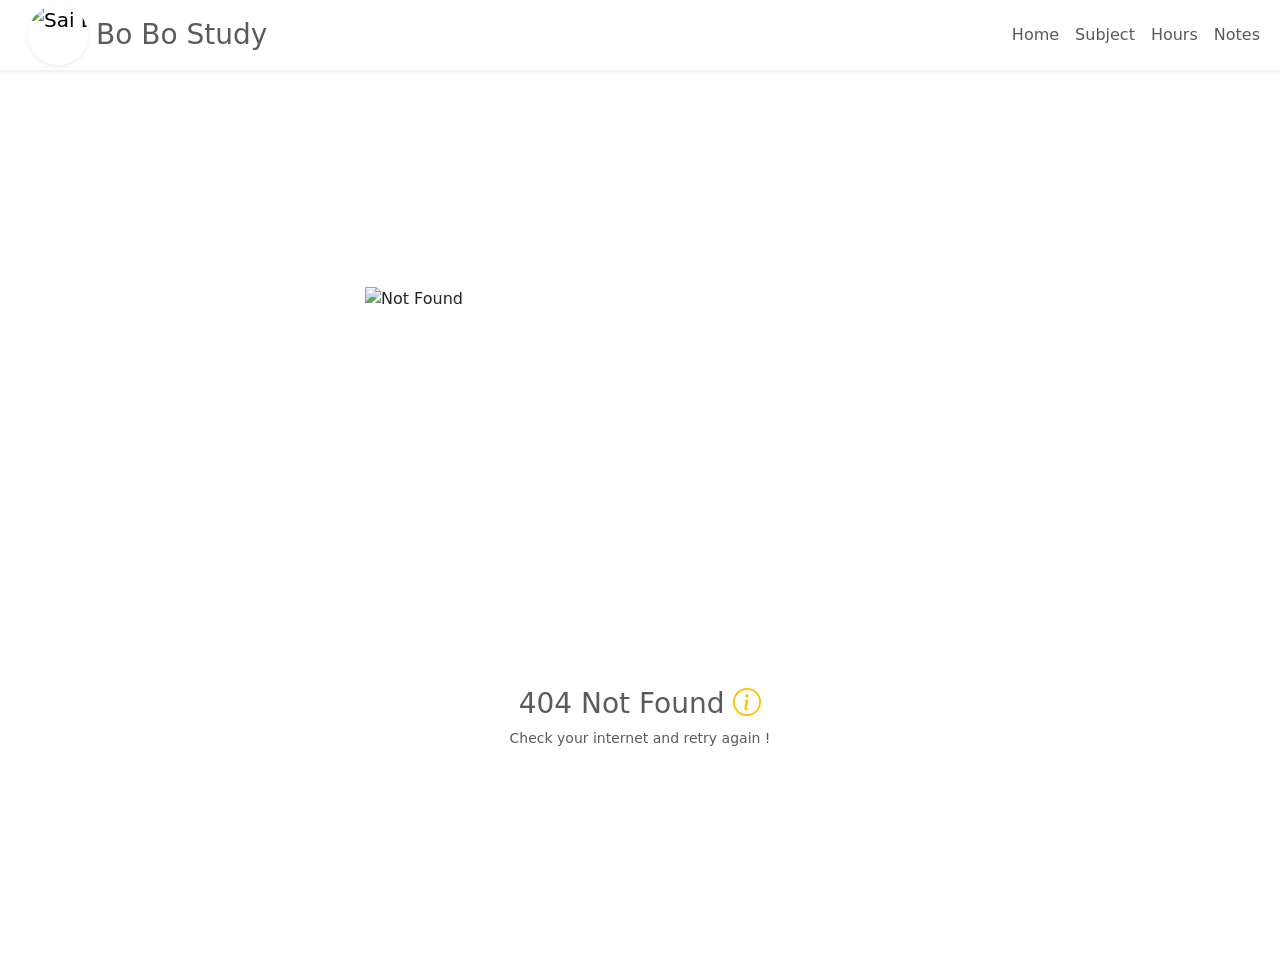
==== index.html @ bb25c179 "Upload bobolearn" ====
<!doctype html><html lang="en"><head><meta charset="utf-8"/><link rel="icon" href="/favicon.ico"/><meta name="viewport" content="width=device-width,initial-scale=1"/><meta name="theme-color" content="#000000"/><meta name="description" content="Web site created using create-react-app"/><link rel="apple-touch-icon" href="/logo192.png"/><link href="https://cdn.jsdelivr.net/npm/bootstrap@5.3.1/dist/css/bootstrap.min.css" rel="stylesheet"/><script src="https://cdn.jsdelivr.net/npm/bootstrap@5.3.1/dist/js/bootstrap.bundle.min.js"></script><link rel="stylesheet" href="https://cdn.jsdelivr.net/npm/bootstrap-icons@1.3.0/font/bootstrap-icons.css"/><link rel="manifest" href="/manifest.json"/><title>Dyno Learn</title><script defer="defer" src="/static/js/main.fb062272.js"></script><link href="/static/css/main.fc777674.css" rel="stylesheet"></head><body><noscript>You need to enable JavaScript to run this app.</noscript><div id="root"></div></body></html>
---- static/css/main.fc777674.css ----
.active,.nav-link:hover{color:#daa520!important}
/*# sourceMappingURL=main.fc777674.css.map*/
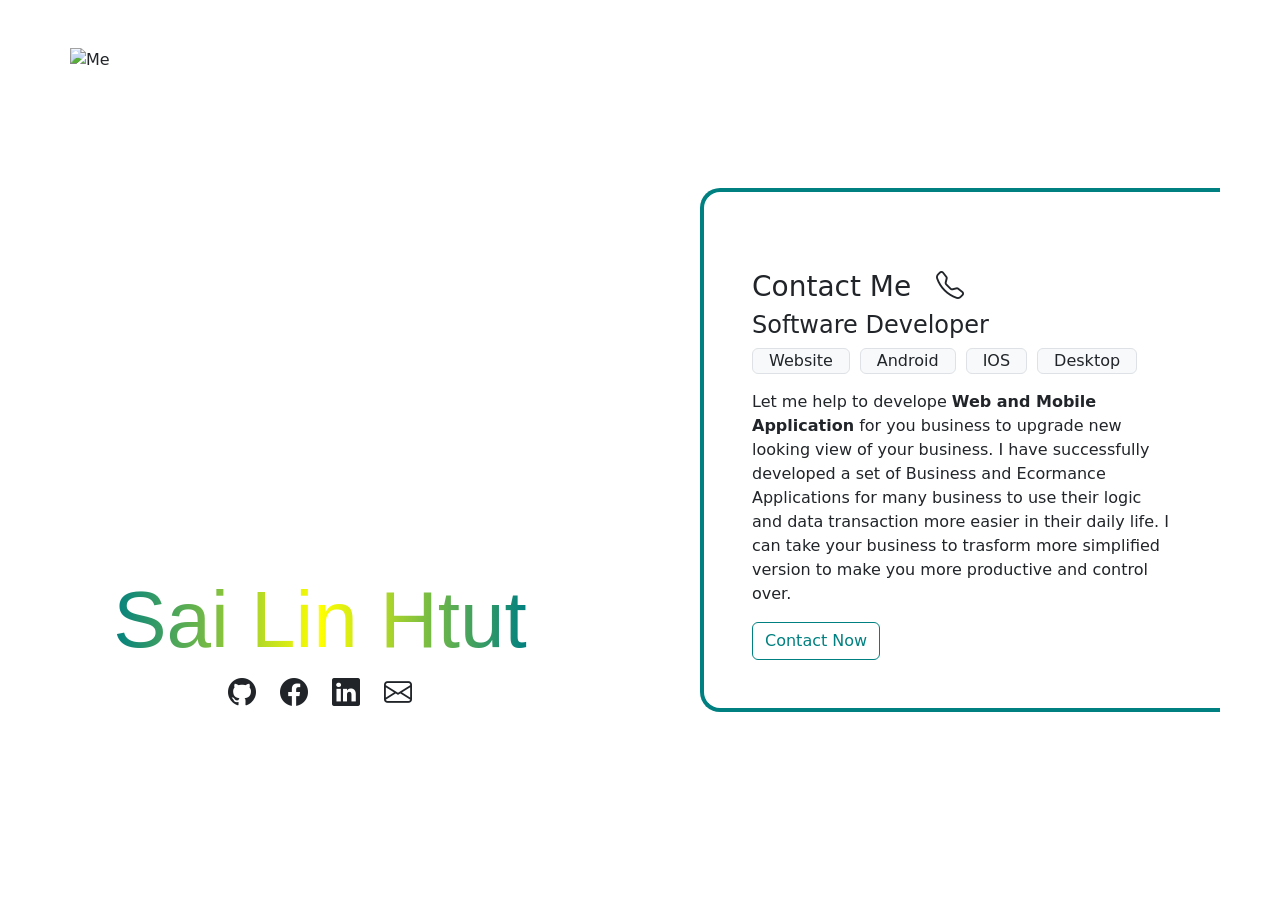
==== commit 8ea6f0f7: "Add contact me" ====
--- a/index.html
+++ b/index.html
@@ -1 +1,184 @@
-<!doctype html><html lang="en"><head><meta charset="utf-8"/><link rel="icon" href="/favicon.ico"/><meta name="viewport" content="width=device-width,initial-scale=1"/><meta name="theme-color" content="#000000"/><meta name="description" content="Web site created using create-react-app"/><link rel="apple-touch-icon" href="/logo192.png"/><link href="https://cdn.jsdelivr.net/npm/bootstrap@5.3.1/dist/css/bootstrap.min.css" rel="stylesheet"/><script src="https://cdn.jsdelivr.net/npm/bootstrap@5.3.1/dist/js/bootstrap.bundle.min.js"></script><link rel="stylesheet" href="https://cdn.jsdelivr.net/npm/bootstrap-icons@1.3.0/font/bootstrap-icons.css"/><link rel="manifest" href="/manifest.json"/><title>Dyno Learn</title><script defer="defer" src="/static/js/main.fb062272.js"></script><link href="/static/css/main.fc777674.css" rel="stylesheet"></head><body><noscript>You need to enable JavaScript to run this app.</noscript><div id="root"></div></body></html>+<!DOCTYPE html>
+<html lang="en">
+  <head>
+    <meta charset="UTF-8" />
+    <meta name="viewport" content="width=device-width, initial-scale=1.0" />
+    <title>Contact Us</title>
+    <link
+      href="https://cdn.jsdelivr.net/npm/bootstrap@5.3.1/dist/css/bootstrap.min.css"
+      rel="stylesheet"
+      integrity="sha384-4bw+/aepP/YC94hEpVNVgiZdgIC5+VKNBQNGCHeKRQN+PtmoHDEXuppvnDJzQIu9"
+      crossorigin="anonymous"
+    />
+    <!-- Option 1: Include in HTML -->
+    <link
+      rel="stylesheet"
+      href="https://cdn.jsdelivr.net/npm/bootstrap-icons@1.3.0/font/bootstrap-icons.css"
+    />
+    <link rel="shortcut icon" href="./favicon.ico" type="image/x-icon" />
+  </head>
+  <style>
+    .coding-background {
+      background: url("https://blog-media.byjusfutureschool.com/bfs-blog/2022/08/03035002/Article-Image-945%C3%97498.jpg");
+      background-size: 100%;
+      background-position: center;
+      background-repeat: no-repeat;
+      background-attachment: fixed;
+    }
+
+    .responsive-box {
+      height: 100vh;
+    }
+
+    .curved-line {
+      border-top-left-radius: 20px;
+      border-bottom-left-radius: 20px;
+      border-bottom: 4px solid teal;
+      border-left: 4px solid teal;
+      border-top: 4px solid teal;
+    }
+
+    .text-linear-gradient {
+      font-family: Arial, Helvetica, sans-serif;
+      background: linear-gradient(to right, teal, yellow, teal);
+      -webkit-text-fill-color: transparent;
+      -webkit-background-clip: text;
+    }
+
+    .social-link {
+      transform: 0.3s;
+    }
+
+    .name-text {
+      font-size: 5em;
+    }
+
+    .social-link:hover {
+      color: teal;
+    }
+
+    .png-dropshadow:hover {
+      color: grey !important;
+      width: 50px;
+    }
+
+    .chip {
+      cursor: pointer;
+    }
+
+    .chip:hover {
+      color: teal;
+    }
+
+    .btn-outline-primary {
+      /* background-color: teal !important; */
+      border-color: teal !important;
+      color: teal !important;
+    }
+
+    .btn-outline-primary:hover,
+    .btn-outline-primary:active,
+    .btn-outline-primary:visited,
+    .btn-outline-primary:focus {
+      background-color: teal !important;
+      border-color: teal !important;
+      color: white !important;
+    }
+
+    @media only screen and (max-width: 400px) {
+      .responsive-box {
+        height: auto;
+      }
+
+      .name-text {
+        font-size: 3em;
+      }
+
+      .about-me {
+        align-items: start !important;
+        background-color: red !important;
+      }
+    }
+  </style>
+
+  <body>
+    <div class="container-fluid">
+      <div class="row">
+        <div class="col-12 col-lg-6 mb-5 mb-lg-0">
+          <div
+            class="container d-flex flex-column align-items-center justify-content-start pt-5 responsive-box"
+          >
+            <img
+              src="https://www.getillustrations.com/photos/pack/3d-avatar-male_lg.png"
+              alt="Me"
+              class="img-fluid"
+              width="500"
+              height="500"
+            />
+            <h1 class="mt-4 text-linear-gradient name-text" style="color: teal">
+              Sai Lin Htut
+            </h1>
+            <div class="row">
+              <div class="col-3">
+                <i class="bi bi-github h3 social-link png-dropshadow"></i>
+              </div>
+              <div class="col-3">
+                <i class="bi bi-facebook h3 social-link png-dropshadow"></i>
+              </div>
+              <div class="col-3">
+                <i class="bi bi-linkedin h3 social-link png-dropshadow"></i>
+              </div>
+              <div class="col-3">
+                <i class="bi bi-envelope h3 social-link png-dropshadow"></i>
+              </div>
+            </div>
+          </div>
+        </div>
+        <div class="col-12 col-lg-6">
+          <div
+            class="container p-lg-5 d-flex flex-column align-items-start justify-content-lg-center responsive-box"
+          >
+            <div class="curved-line p-5">
+              <div style="height: 30px"></div>
+              <p class="h3">Contact Me <i class="bi bi-telephone ms-3"></i></p>
+              <p class="h4">Software Developer</p>
+              <div class="d-flex mb-3" style="gap: 10px">
+                <div
+                  class="px-3 py-0 bg-light border border-grey rounded fw-medium chip"
+                >
+                  Website
+                </div>
+                <div
+                  class="px-3 py-0 bg-light border border-grey rounded fw-medium chip"
+                >
+                  Android
+                </div>
+                <div
+                  class="px-3 py-0 bg-light border border-grey rounded fw-medium chip"
+                >
+                  IOS
+                </div>
+                <div
+                  class="px-3 py-0 bg-light border border-grey rounded fw-medium chip"
+                >
+                  Desktop
+                </div>
+              </div>
+              <p>
+                Let me help to develope
+                <strong>Web and Mobile Application</strong> for you business to
+                upgrade new looking view of your business. I have successfully
+                developed a set of Business and Ecormance Applications for many
+                business to use their logic and data transaction more easier in
+                their daily life. I can take your business to trasform more
+                simplified version to make you more productive and control over.
+              </p>
+              <div class="my-3"></div>
+              <button class="btn btn-outline-primary">Contact Now</button>
+            </div>
+          </div>
+        </div>
+      </div>
+    </div>
+  </body>
+</html>
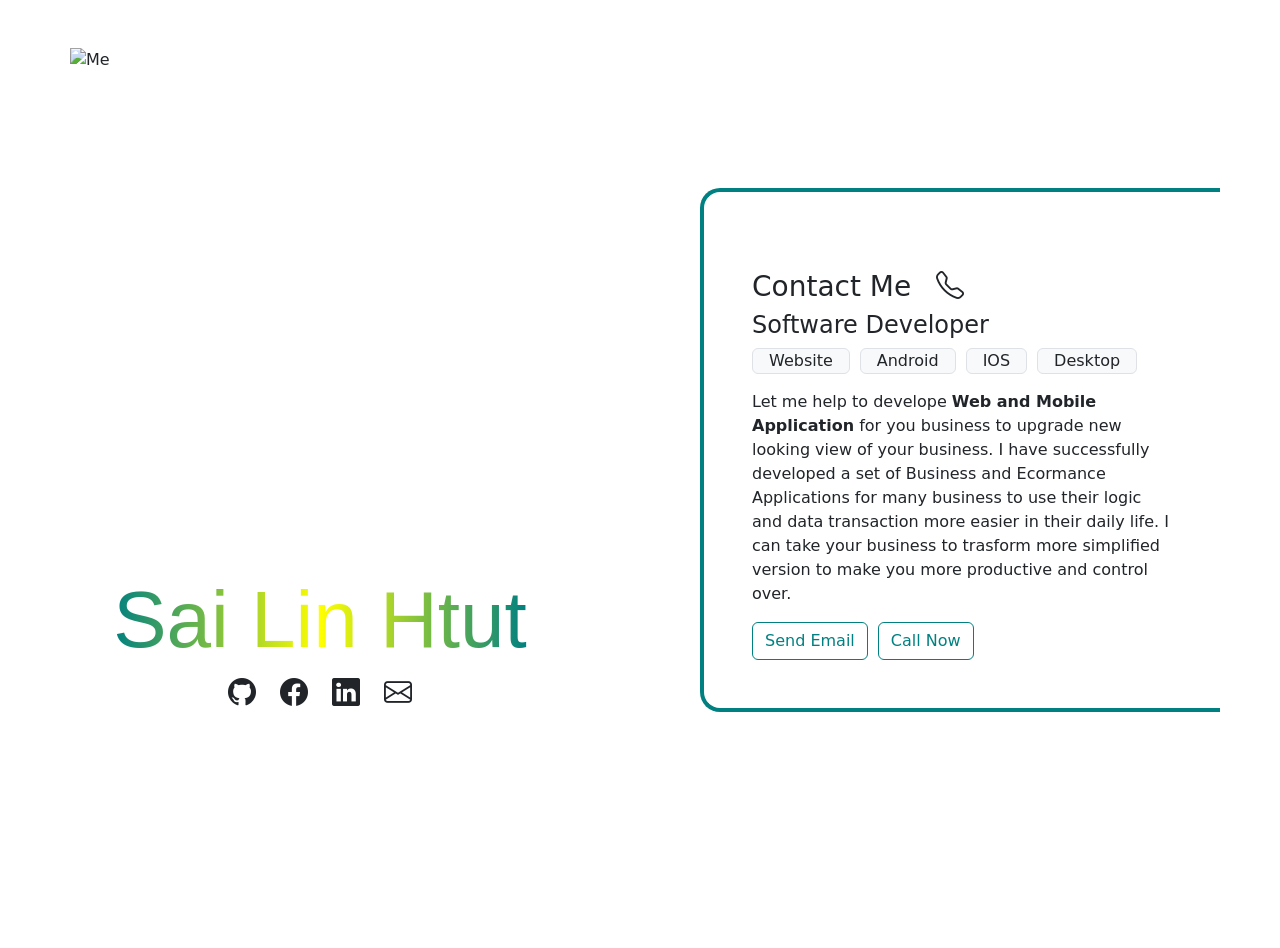
==== commit 1c1fbe1d: "Update contact info" ====
--- a/index.html
+++ b/index.html
@@ -104,7 +104,7 @@
   <body>
     <div class="container-fluid">
       <div class="row">
-        <div class="col-12 col-lg-6 mb-5 mb-lg-0">
+        <div class="col-12 col-lg-6 mb-5 ">
           <div
             class="container d-flex flex-column align-items-center justify-content-start pt-5 responsive-box"
           >
@@ -174,7 +174,10 @@
                 simplified version to make you more productive and control over.
               </p>
               <div class="my-3"></div>
-              <button class="btn btn-outline-primary">Contact Now</button>
+              <div class="d-flex" style="gap:10px;">
+                <a href="mailto:sailinhtut76062@gmail.com" class="btn btn-outline-primary">Send Email</a>
+              <a href="tel:+959252203838" class="btn btn-outline-primary">Call Now</a>
+              </div>
             </div>
           </div>
         </div>
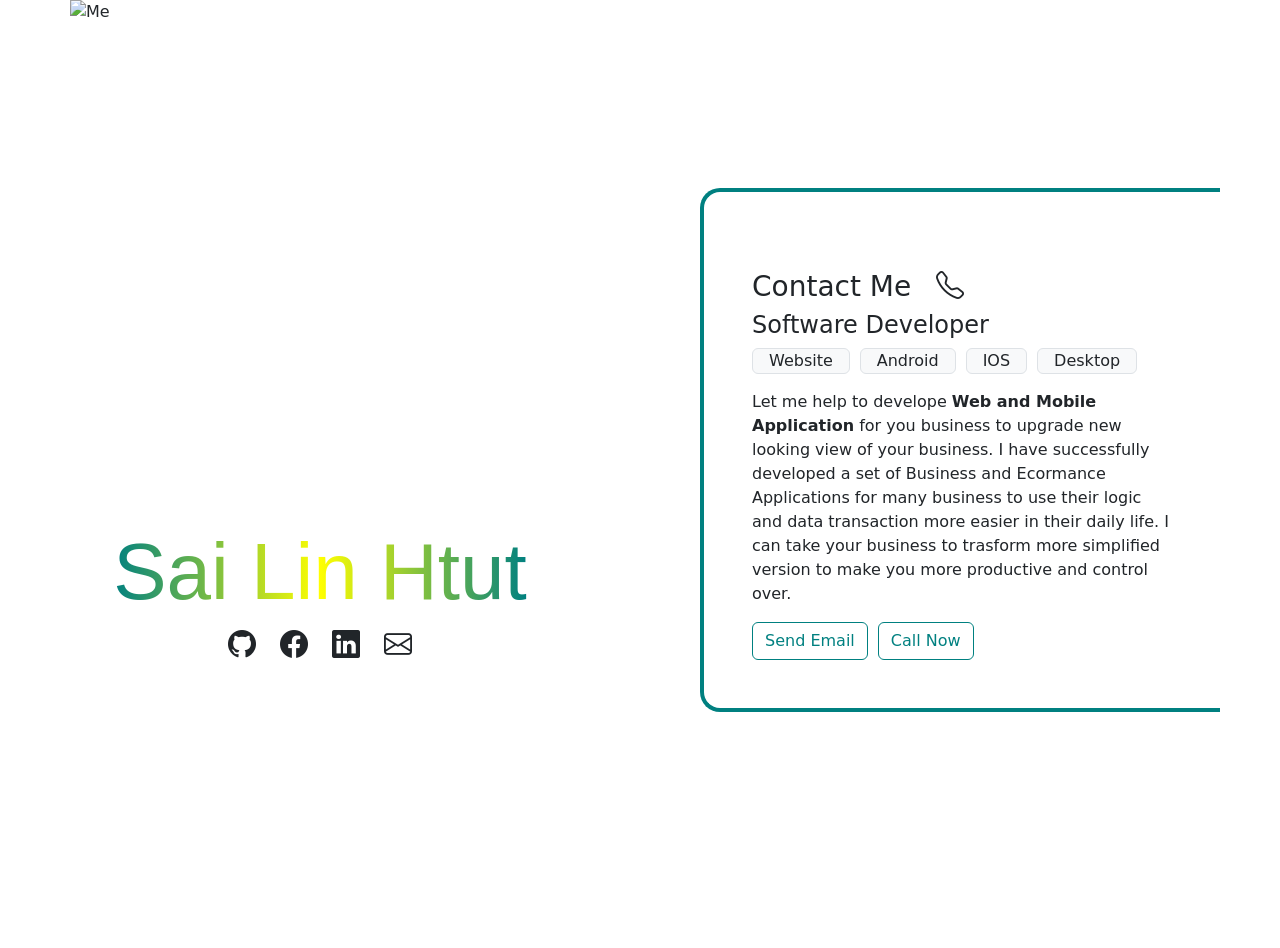
==== commit b618e307: "Fix Bug" ====
--- a/index.html
+++ b/index.html
@@ -106,7 +106,7 @@
       <div class="row">
         <div class="col-12 col-lg-6 mb-5 ">
           <div
-            class="container d-flex flex-column align-items-center justify-content-start pt-5 responsive-box"
+            class="container d-flex flex-column align-items-center justify-content-start  responsive-box"
           >
             <img
               src="https://www.getillustrations.com/photos/pack/3d-avatar-male_lg.png"
